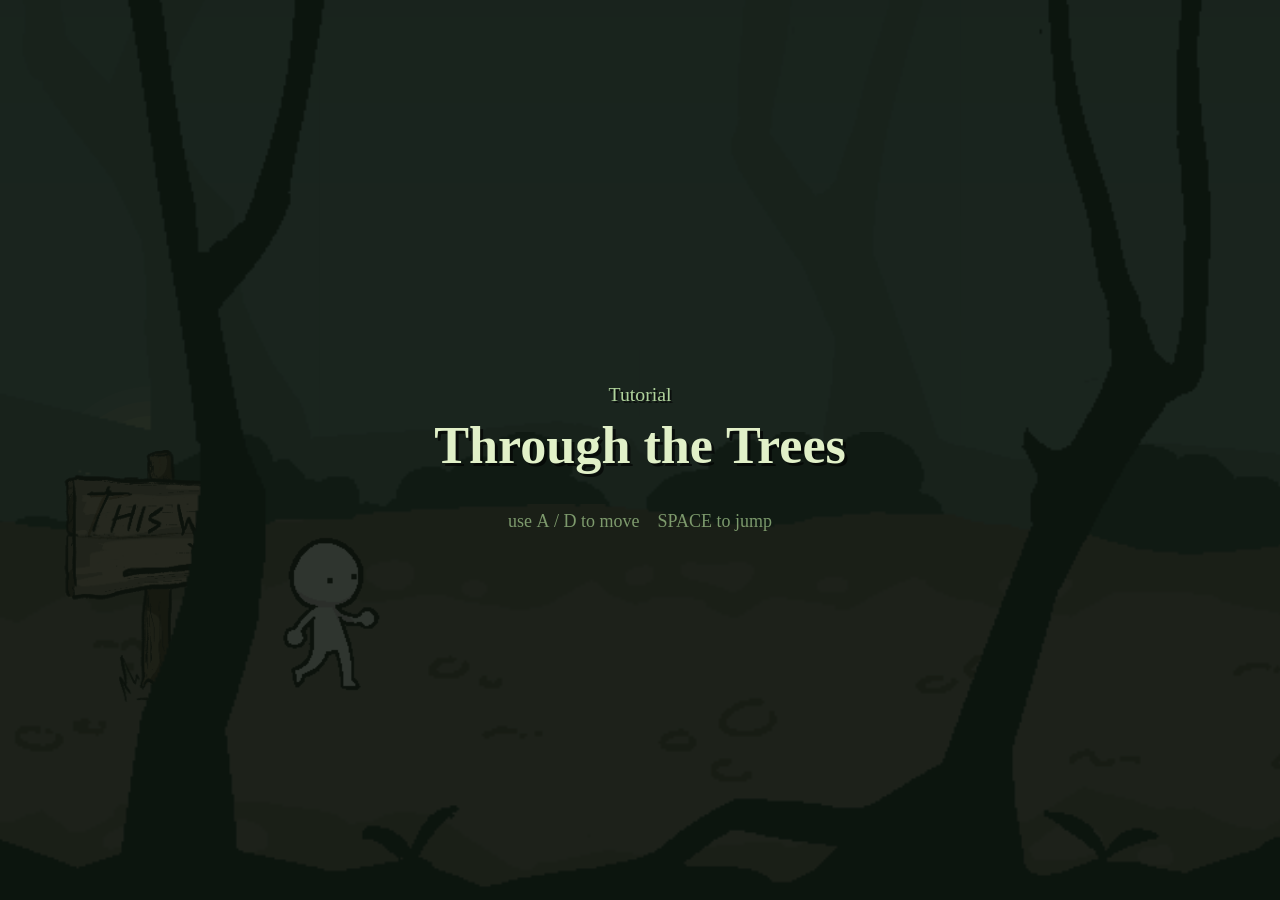
==== index.html @ b404e976 "added level 1" ====
<!DOCTYPE html>
<html lang="en">
<head>
  <meta charset="UTF-8"/>
  <title>Through the Trees</title>
  <style>
    * { margin:0; padding:0; }
    body { background:#000; overflow:hidden; }
    canvas { display:block; position:fixed; top:0; left:0; }
  </style>
</head>
<body>
  <script src="libraries/p5.min.js"></script>
<script src="libraries/p5.sound.min.js"></script>
<script src="sketch.js"></script>
</body>
</html>
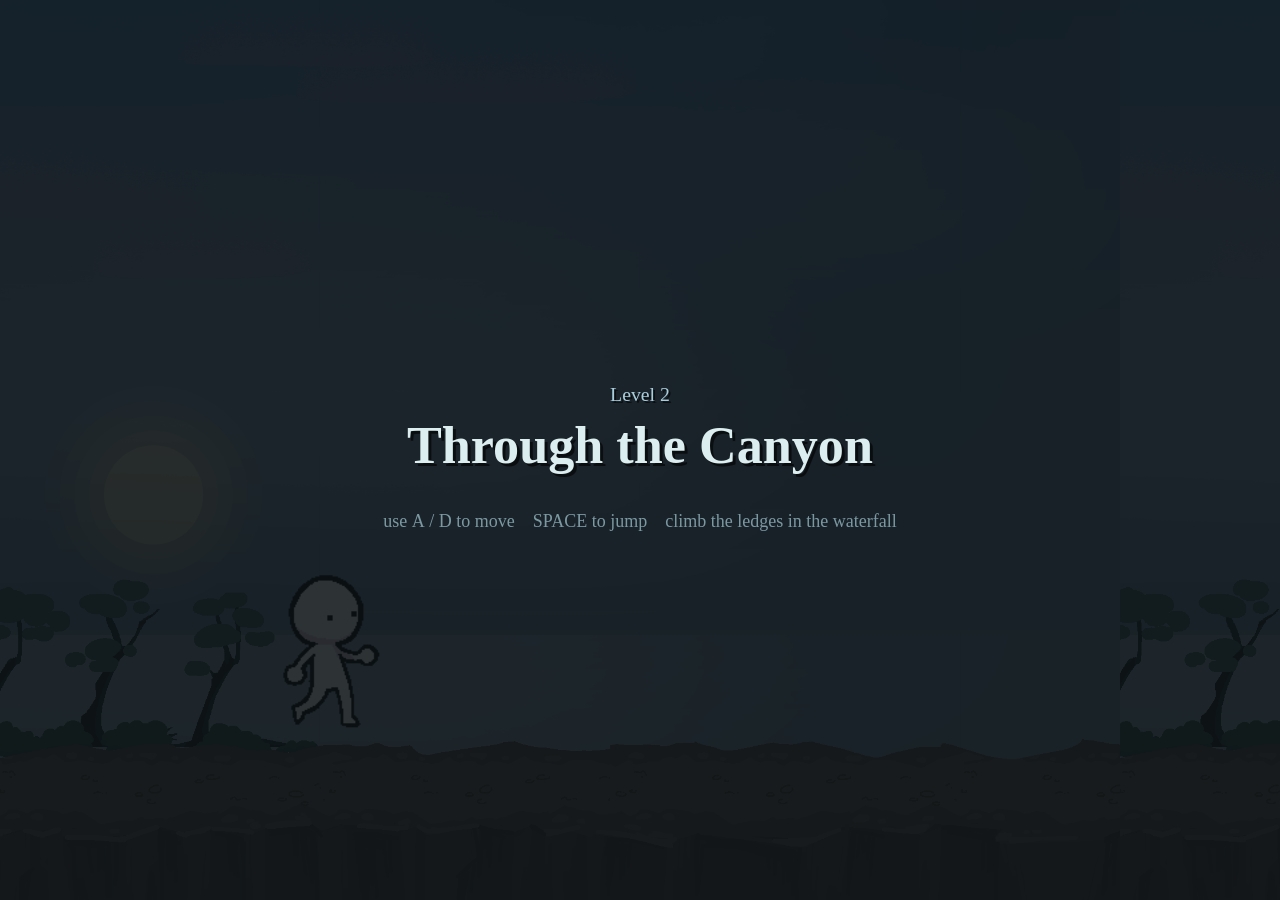
==== commit d6aa27f4: "got level 2 working" ====
--- a/index.html
+++ b/index.html
@@ -12,6 +12,6 @@
 <body>
   <script src="libraries/p5.min.js"></script>
 <script src="libraries/p5.sound.min.js"></script>
-<script src="sketch.js"></script>
+<script src="level2.js"></script>
 </body>
 </html>
